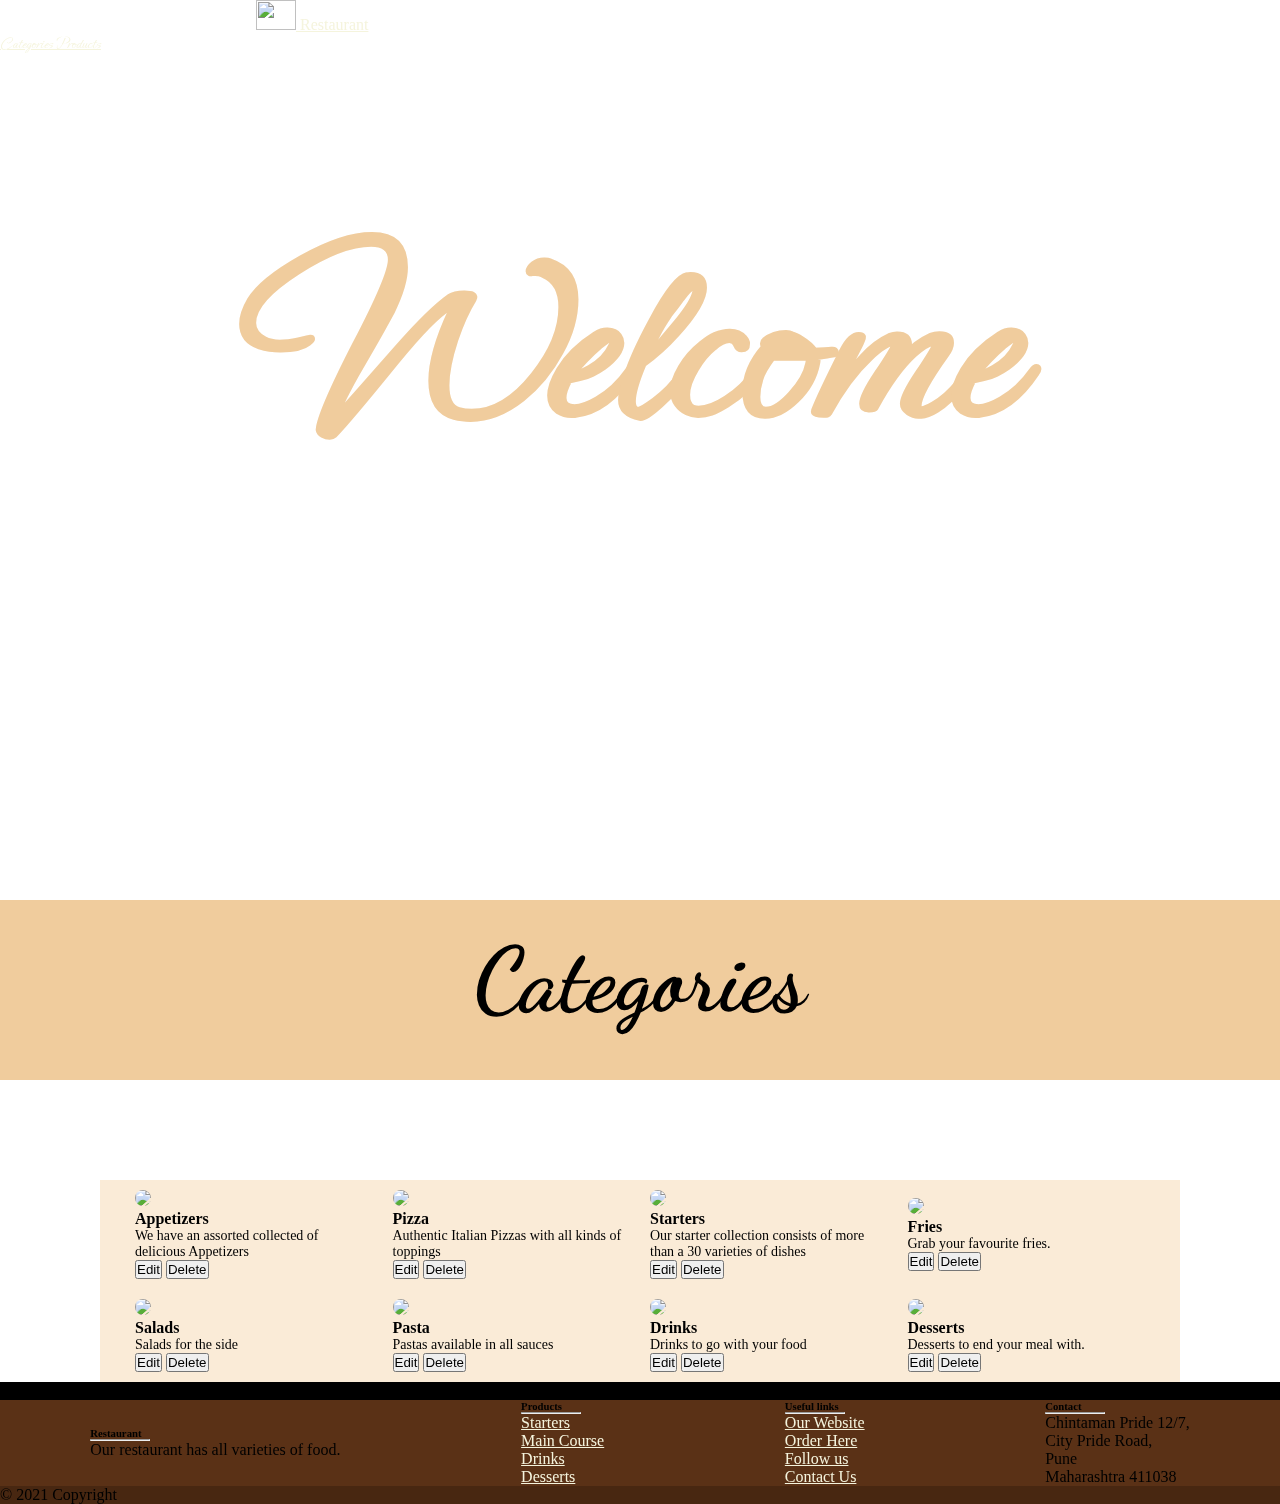
==== index.html @ 626f9d6f "Add files via upload" ====
<!DOCTYPE html>
<html>
    <head>
        <title>
            Restaurant Menu Manager
        </title>
        <link rel="stylesheet" href="style.css">

        <link href="https://cdn.jsdelivr.net/npm/bootstrap@5.0.2/dist/css/bootstrap.min.css" rel="stylesheet" integrity="sha384-EVSTQN3/azprG1Anm3QDgpJLIm9Nao0Yz1ztcQTwFspd3yD65VohhpuuCOmLASjC" crossorigin="anonymous">
    </head>
    <body>        
        <div class="landing-body" id="main_body">
            <video autoplay muted loop id="myVideo" class="myVid">
                <source src="videos/bg-video.mp4" type="video/mp4">
              </video>
            
            <nav class="navbar">
                <a class="navbar-brand" href="#main_body">
                  <img class="img-icon" src="https://cdn2.iconfinder.com/data/icons/wedding-hand-drawn-icons/64/wedding_21-256.png" width="30" height="30" class="d-inline-block align-top fs-1" alt="">
                  Restaurant
                </a>
                <div class="nav-items "> 
                    <a class="navbar-brand nav-text fs-2 " href="#categories">
                        Categories
                    </a>
                    <a class="navbar-brand nav-text fs-2 " href="products.html">
                        Products
                    </a>                    
                </div>       
            </nav>
            <div class="landing-text">
                <h1 >
                    Welcome
                </h1>
            </div>
            
        </div>

        <div class="categories-1" id="categories">
            <div class="heading">
                <h1 class="cat-text">Categories</h1>         
            </div>           
        </div>
        
        <div class="smallcontainer">
            <div class="row row-cols-4">
                <div class="col4" id="cat_col_1">
                    <img src="images/image1.jpeg" class="img-cat">
                    <h4 id="catname1">Appetizers</h4>
                    <p id="catdesc1">We have an assorted collected of delicious Appetizers</p>
                    <button type="submit" class="btn btn-primary" id="1" onclick="myFunction(this.id)">Edit</button>
                    <button type="button" class="btn btn-secondary" id="_1" onclick="delFunction(this.id)">Delete</button>
                </div>
                <div class="col4" id="cat_col_2">
                    <img src="images/image2.jpeg" class="img-cat">
                    <h4 id="catname2">Pizza</h4>
                    <p id="catdesc2">Authentic Italian Pizzas with all kinds of toppings</p>
                    <button type="button" class="btn btn-primary" id="2" onclick="myFunction(this.id)">Edit</button>
                    <button type="button" class="btn btn-secondary" id="_2" onclick="delFunction(this.id)">Delete</button>
                </div>
                <div class="col4" id="cat_col_3">
                    <img src="images/image3.jpeg" class="img-cat">
                    <h4 id="catname3">Starters</h4>
                    <p id="catdesc3">Our starter collection consists of more than a 30 varieties of dishes</p>
                    <button type="button" class="btn btn-primary"  id="3"  onclick="myFunction(this.id)">Edit</button>
                    <button type="button" class="btn btn-secondary" id="_3" onclick="delFunction(this.id)">Delete</button>
                </div>
                <div class="col4" id="cat_col_4">
                    <img src="images/image4.jpeg" class="img-cat">
                    <h4 id="catname4">Fries</h4>
                    <p id="catdesc4">Grab your favourite fries.</p>
                    <button type="button" class="btn btn-primary"  id="4"  onclick="myFunction(this.id)">Edit</button>
                    <button type="button" class="btn btn-secondary" id="_4" onclick="delFunction(this.id)">Delete</button>                  
                </div>                 
                <div class="col4" id="cat_col_5">
                    <img src="images/image5.jpeg" class="img-cat">
                    <h4 id="catname5">Salads</h4>
                    <p id="catdesc5">Salads for the side</p>
                    <button type="button" class="btn btn-primary"  id="5"  onclick="myFunction(this.id)">Edit</button>
                    <button type="button" class="btn btn-secondary" id="_5" onclick="delFunction(this.id)">Delete</button>
                </div>
                <div class="col4" id="cat_col_6">
                    <img src="images/image6.jpeg" class="img-cat">
                    <h4 id="catname6">Pasta</h4>
                    <p id="catdesc6">Pastas available in all sauces</p>
                    <button type="button" class="btn btn-primary"  id="6" onclick="myFunction(this.id)">Edit</button>
                    <button type="button" class="btn btn-secondary" id="_6" onclick="delFunction(this.id)">Delete</button>
                </div>
                <div class="col4" id="cat_col_7">
                    <img src="images/image7.jpeg" class="img-cat">
                    <h4 id="catname7">Drinks</h4>
                    <p id="catdesc7">Drinks to go with your food</p>
                    <button type="button" class="btn btn-primary"  id="7" onclick="myFunction(this.id)">Edit</button>
                    <button type="button" class="btn btn-secondary" id="_7" onclick="delFunction(this.id)">Delete</button>
                </div>
                <div class="col4" id="cat_col_8">
                    <img src="images/image8.jpeg" class="img-cat">
                    <h4 id="catname8">Desserts</h4>
                    <p id="catdesc8">Desserts to end your meal with.</p>
                    <button type="button" class="btn btn-primary" id="8"  onclick="myFunction(this.id)">Edit</button>
                    <button type="button" class="btn btn-secondary" id="_8" onclick="delFunction(this.id)">Delete</button>
                    
                </div>                   
            </div>
        </div>
        

        <script src="script.js"></script>
        <div class="container my-5">

            <!-- Footer -->
            <footer
                    class="text-center text-lg-start text-white"
                    style="background-color: #5a3116" id="footer"
                    >
              <!-- Section: Social media -->
              <section
                       class="d-flex justify-content-between p-4"
                       style="background-color: #000000"
                       >
                <!-- Left -->
                <div class="me-5">
                  <span>To know more about us</span>
                </div>
                <!-- Left -->
          
                <!-- Right -->
                <div>
                  <a href="" class="text-white me-4">
                    <i class="fab fa-facebook-f"></i>
                  </a>
                  <a href="" class="text-white me-4">
                    <i class="fab fa-twitter"></i>
                  </a>
                  <a href="" class="text-white me-4">
                    <i class="fab fa-google"></i>
                  </a>
                  <a href="" class="text-white me-4">
                    <i class="fab fa-instagram"></i>
                  </a>
                  <a href="" class="text-white me-4">
                    <i class="fab fa-linkedin"></i>
                  </a>
                  <a href="" class="text-white me-4">
                    <i class="fab fa-github"></i>
                  </a>
                </div>
                <!-- Right -->
              </section>
              <!-- Section: Social media -->
          
              <!-- Section: Links  -->
              <section class="">
                <div class="container text-center text-md-start mt-5">
                  <!-- Grid row -->
                  <div class="row mt-3">
                    <!-- Grid column -->
                    <div class="col-md-3 col-lg-4 col-xl-3 mx-auto mb-4">
                      <!-- Content -->
                      <h6 class="text-uppercase fw-bold">Restaurant</h6>
                      <hr
                          class="mb-4 mt-0 d-inline-block mx-auto"
                          style="width: 60px; background-color: #7c4dff; height: 2px"
                          />
                      <p>
                        Our restaurant has all varieties of food.
                      </p>
                    </div>
                    <!-- Grid column -->
          
                    <!-- Grid column -->
                    <div class="col-md-2 col-lg-2 col-xl-2 mx-auto mb-4">
                      <!-- Links -->
                      <h6 class="text-uppercase fw-bold">Products</h6>
                      <hr
                          class="mb-4 mt-0 d-inline-block mx-auto"
                          style="width: 60px; background-color: #7c4dff; height: 2px"
                          />
                      <p>
                        <a href="#!" class="text-white">Starters</a>
                      </p>
                      <p>
                        <a href="#!" class="text-white">Main Course</a>
                      </p>
                      <p>
                        <a href="#!" class="text-white">Drinks</a>
                      </p>
                      <p>
                        <a href="#!" class="text-white">Desserts</a>
                      </p>
                    </div>
                    <!-- Grid column -->
          
                    <!-- Grid column -->
                    <div class="col-md-3 col-lg-2 col-xl-2 mx-auto mb-4">
                      <!-- Links -->
                      <h6 class="text-uppercase fw-bold">Useful links</h6>
                      <hr
                          class="mb-4 mt-0 d-inline-block mx-auto"
                          style="width: 60px; background-color: #7c4dff; height: 2px"
                          />
                      <p>
                        <a href="#!" class="text-white">Our Website</a>
                      </p>
                      <p>
                        <a href="#!" class="text-white">Order Here</a>
                      </p>
                      <p>
                        <a href="#!" class="text-white">Follow us</a>
                      </p>
                      <p>
                        <a href="#!" class="text-white">Contact Us</a>
                      </p>
                    </div>
                    <!-- Grid column -->
          
                    <!-- Grid column -->
                    <div class="col-md-4 col-lg-3 col-xl-3 mx-auto mb-md-0 mb-4">
                      <!-- Links -->
                      <h6 class="text-uppercase fw-bold">Contact</h6>
                      <hr
                          class="mb-4 mt-0 d-inline-block mx-auto"
                          style="width: 60px; background-color: #7c4dff; height: 2px"
                          />
                      <p><i class="fas fa-home mr-3"></i>Chintaman Pride 12/7,</p>
                      <p><i class="fas fa-envelope mr-3"></i> City Pride Road,</p>
                      <p><i class="fas fa-phone mr-3"></i> Pune</p>
                      <p><i class="fas fa-print mr-3"></i> Maharashtra 411038</p>
                    </div>
                    <!-- Grid column -->
                  </div>
                  <!-- Grid row -->
                </div>
              </section>
              <!-- Section: Links  -->
          
              <!-- Copyright -->
              <div
                   class="text-center p-3"
                   style="background-color: rgba(0, 0, 0, 0.2)"
                   >
                © 2021 Copyright

              </div>
              <!-- Copyright -->
            </footer>
            <!-- Footer -->
          
          </div>
          <!-- End of .container -->
        
          
        
    </body>
</html>
---- style.css ----
@import url('https://fonts.googleapis.com/css2?family=Dancing+Script:wght@600&family=Ephesis&display=swap');
@import url('https://fonts.googleapis.com/css2?family=Bitter&display=swap');
@import url('https://fonts.googleapis.com/css2?family=Lora:wght@500&display=swap');

*{
    margin: 0px;
    padding: 0px;
    box-sizing: border-box;
}

.landing-body{
    width: 100%;
    height: 100vh;
    background-repeat: no-repeat;
}

#myVideo {
    width: 100vw;
    height: 100vh;
    object-fit: cover;
    position: fixed;
    left: 0;
    right: 0;
    top: 0;
    bottom: 0;
    z-index: -1;
    filter: brightness(50%);
}
  

.img-icon{
    width: 40px;
    margin-left: 20%;
}

.landing-text{
    margin-top: 10%;
}

.landing-text h1
{
    text-align: center;
    color: rgb(240, 204, 157);
    font-family: 'Ephesis', cursive;
    font-size: 20vw;
    font-weight: 900;
    margin-bottom: 0px;

}

.navbar{
    background-color: none;
}

.nav-text{
    font-family: 'Ephesis', cursive;
}

.nav-text:hover{
    font-style: italic;
}

a {
    color: #f5f4dd!important;
    text-decoration: underline;
}

.categories-1{
    padding-top: 2%;
    height: 20vh;
    width: 100%;
    background-color: rgb(240, 204, 157);
    text-align: center;
    font-family: 'Dancing Script', cursive;
}

.cat-text{
    font-size: 10vh;
}

.heading{
    width: 100%;

}

.add-cat{
    font-family: 'Bitter', serif;
    font-size: x-large;
    margin-top: 4%;
    align-items: center;
    min-height: 100vh;
    justify-content: center;
}
.smallcontainer{
    max-width: 1080px;
    margin: auto;
    padding-left: 25px;
    padding-right: 25px;
    margin-top: 100px;
    display: block;
    background-color: antiquewhite;
    
}

.smallcontainer-2{
    max-width: 1080px;
    margin: auto;
    margin-top: 0px;
    padding-left: 25px;
    padding-right: 25px;
    margin-top: 100px;
    display: block;
    background-color: antiquewhite;
    
}

.col4{
    flex-basis: 25%;
    padding: 10px;
    min-width: 200px;
    transition: transform 0.5s;
    width: auto;

}

.col4 img{
    width: 100%;
}

.row{
    display: flex;
    align-items: center;
    flex-wrap: wrap;
    justify-content:space-around;    
}

.col4 p{
    font-size: 14px;
}

.col4:hover{
    transform: translateY(-15px);
}

.smallcontainer .features{
    background-color: #f7ebc9;
}


.img-cat{
    border-radius: 25px;
}

.footer{
    height: 40vh;
    width: 100%;
    background-color: black;
    margin-top: 20%;
}

.footer-text{
    color: rgb(255, 255, 255);
    font-family: 'Bitter', serif;
}
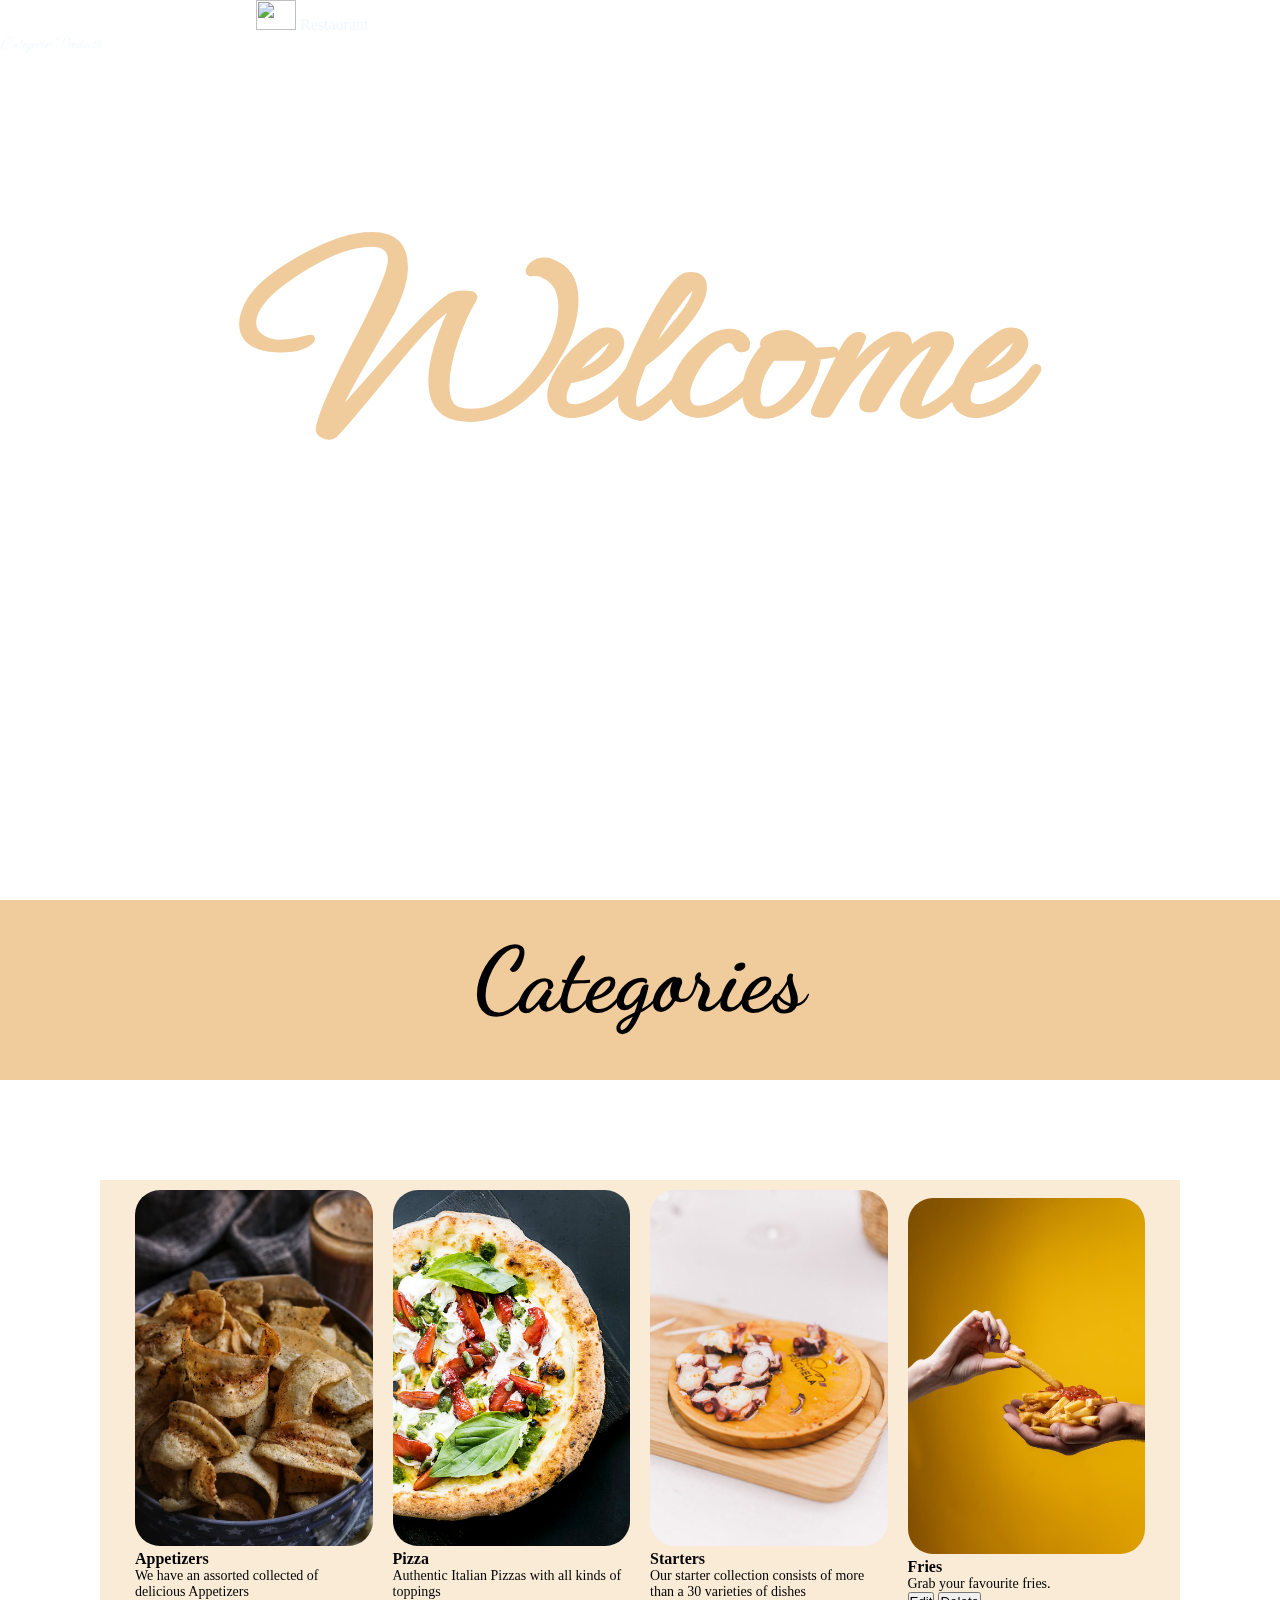
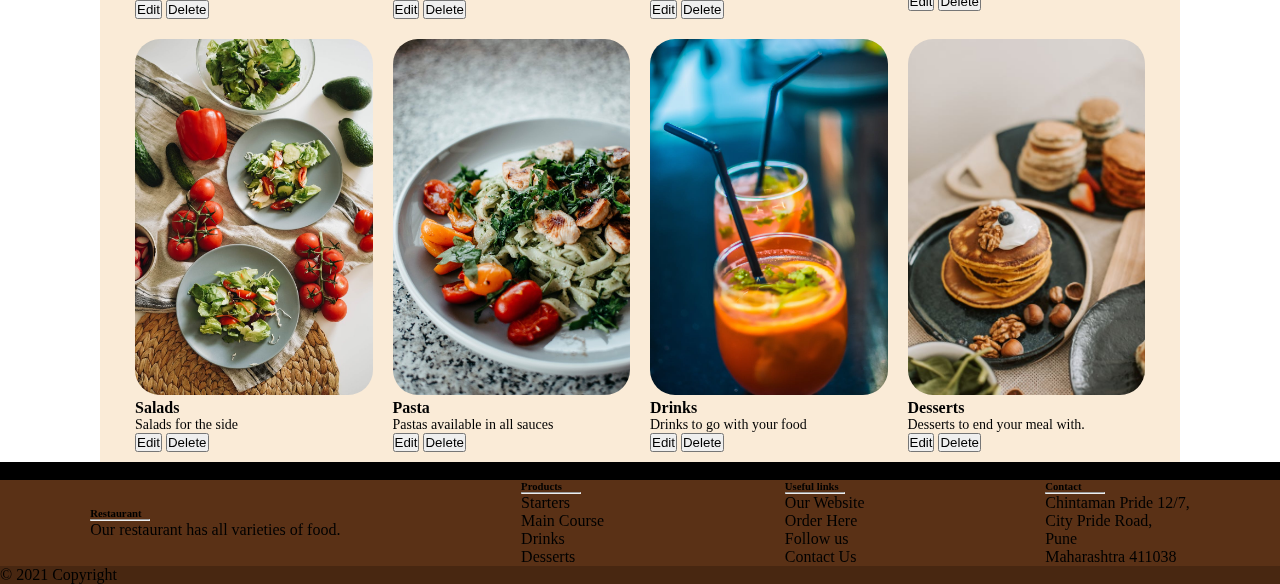
==== commit 6948ab9e: "changes" ====
--- a/index.html
+++ b/index.html
@@ -15,15 +15,15 @@
               </video>
             
             <nav class="navbar">
-                <a class="navbar-brand" href="#main_body">
-                  <img class="img-icon" src="https://cdn2.iconfinder.com/data/icons/wedding-hand-drawn-icons/64/wedding_21-256.png" width="30" height="30" class="d-inline-block align-top fs-1" alt="">
+                <a style="color: aliceblue;" class="navbar-brand" href="#main_body">
+                  <img class="img-icon"  src="https://cdn2.iconfinder.com/data/icons/wedding-hand-drawn-icons/64/wedding_21-256.png" width="30" height="30" class="d-inline-block align-top fs-1" alt="">
                   Restaurant
                 </a>
                 <div class="nav-items "> 
-                    <a class="navbar-brand nav-text fs-2 " href="#categories">
+                    <a class="navbar-brand nav-text fs-2 " style="color: aliceblue;" href="#categories">
                         Categories
                     </a>
-                    <a class="navbar-brand nav-text fs-2 " href="products.html">
+                    <a class="navbar-brand nav-text fs-2 " style="color: aliceblue;"href="products.html">
                         Products
                     </a>                    
                 </div>       
@@ -45,57 +45,59 @@
         <div class="smallcontainer">
             <div class="row row-cols-4">
                 <div class="col4" id="cat_col_1">
-                    <img src="images/image1.jpeg" class="img-cat">
-                    <h4 id="catname1">Appetizers</h4>
-                    <p id="catdesc1">We have an assorted collected of delicious Appetizers</p>
-                    <button type="submit" class="btn btn-primary" id="1" onclick="myFunction(this.id)">Edit</button>
-                    <button type="button" class="btn btn-secondary" id="_1" onclick="delFunction(this.id)">Delete</button>
+                    
+                        <img src="images/image1.jpeg" class="img-cat">                        
+                        <h4 id="catname1"><a style="color: black; text-decoration: none;" href="products.html#appetizers">Appetizers</a></h4>
+                        <p id="catdesc1">We have an assorted collected of delicious Appetizers</p>
+                        <button type="submit" class="btn btn-primary" id="1" onclick="myFunction(this.id)">Edit</button>
+                        <button type="button" class="btn btn-secondary" id="_1" onclick="delFunction(this.id)">Delete</button>
+                    
                 </div>
                 <div class="col4" id="cat_col_2">
                     <img src="images/image2.jpeg" class="img-cat">
-                    <h4 id="catname2">Pizza</h4>
+                    <h4 id="catname2"><a style="color: black; text-decoration: none;" href="products.html#pizza">Pizza</a></h4>
                     <p id="catdesc2">Authentic Italian Pizzas with all kinds of toppings</p>
                     <button type="button" class="btn btn-primary" id="2" onclick="myFunction(this.id)">Edit</button>
                     <button type="button" class="btn btn-secondary" id="_2" onclick="delFunction(this.id)">Delete</button>
                 </div>
                 <div class="col4" id="cat_col_3">
                     <img src="images/image3.jpeg" class="img-cat">
-                    <h4 id="catname3">Starters</h4>
+                    <h4 id="catname3"><a style="color: black; text-decoration: none;" href="products.html#starters">Starters</a></h4>
                     <p id="catdesc3">Our starter collection consists of more than a 30 varieties of dishes</p>
                     <button type="button" class="btn btn-primary"  id="3"  onclick="myFunction(this.id)">Edit</button>
                     <button type="button" class="btn btn-secondary" id="_3" onclick="delFunction(this.id)">Delete</button>
                 </div>
                 <div class="col4" id="cat_col_4">
                     <img src="images/image4.jpeg" class="img-cat">
-                    <h4 id="catname4">Fries</h4>
+                    <h4 id="catname4"><a style="color: black; text-decoration: none;" href="products.html#fries">Fries</a></h4>
                     <p id="catdesc4">Grab your favourite fries.</p>
                     <button type="button" class="btn btn-primary"  id="4"  onclick="myFunction(this.id)">Edit</button>
                     <button type="button" class="btn btn-secondary" id="_4" onclick="delFunction(this.id)">Delete</button>                  
                 </div>                 
                 <div class="col4" id="cat_col_5">
                     <img src="images/image5.jpeg" class="img-cat">
-                    <h4 id="catname5">Salads</h4>
+                    <h4 id="catname5"> <a style="color: black; text-decoration: none;" href="products.html#salad">Salads</a></h4>
                     <p id="catdesc5">Salads for the side</p>
                     <button type="button" class="btn btn-primary"  id="5"  onclick="myFunction(this.id)">Edit</button>
                     <button type="button" class="btn btn-secondary" id="_5" onclick="delFunction(this.id)">Delete</button>
                 </div>
                 <div class="col4" id="cat_col_6">
                     <img src="images/image6.jpeg" class="img-cat">
-                    <h4 id="catname6">Pasta</h4>
+                    <h4 id="catname6"><a style="color: black; text-decoration: none;" href="products.html#pasta">Pasta</a></h4>
                     <p id="catdesc6">Pastas available in all sauces</p>
                     <button type="button" class="btn btn-primary"  id="6" onclick="myFunction(this.id)">Edit</button>
                     <button type="button" class="btn btn-secondary" id="_6" onclick="delFunction(this.id)">Delete</button>
                 </div>
                 <div class="col4" id="cat_col_7">
                     <img src="images/image7.jpeg" class="img-cat">
-                    <h4 id="catname7">Drinks</h4>
+                    <h4 id="catname7"><a style="color: black; text-decoration: none;" href="products.html#drinks">Drinks</a></h4>
                     <p id="catdesc7">Drinks to go with your food</p>
                     <button type="button" class="btn btn-primary"  id="7" onclick="myFunction(this.id)">Edit</button>
                     <button type="button" class="btn btn-secondary" id="_7" onclick="delFunction(this.id)">Delete</button>
                 </div>
                 <div class="col4" id="cat_col_8">
                     <img src="images/image8.jpeg" class="img-cat">
-                    <h4 id="catname8">Desserts</h4>
+                    <h4 id="catname8"><a style="color: black; text-decoration: none;" href="products.html#desserts">Desserts</a></h4>
                     <p id="catdesc8">Desserts to end your meal with.</p>
                     <button type="button" class="btn btn-primary" id="8"  onclick="myFunction(this.id)">Edit</button>
                     <button type="button" class="btn btn-secondary" id="_8" onclick="delFunction(this.id)">Delete</button>
@@ -106,7 +108,7 @@
         
 
         <script src="script.js"></script>
-        <div class="container my-5">
+        <div class="container my-5" id="footer">
 
             <!-- Footer -->
             <footer
--- a/style.css
+++ b/style.css
@@ -6,6 +6,14 @@
     margin: 0px;
     padding: 0px;
     box-sizing: border-box;
+}
+a{
+    color: black;
+    text-decoration: none;
+}
+
+a:hover{
+    cursor: pointer;
 }
 
 .landing-body{
@@ -45,6 +53,7 @@
     font-size: 20vw;
     font-weight: 900;
     margin-bottom: 0px;
+    
 
 }
 
@@ -60,10 +69,6 @@
     font-style: italic;
 }
 
-a {
-    color: #f5f4dd!important;
-    text-decoration: underline;
-}
 
 .categories-1{
     padding-top: 2%;
